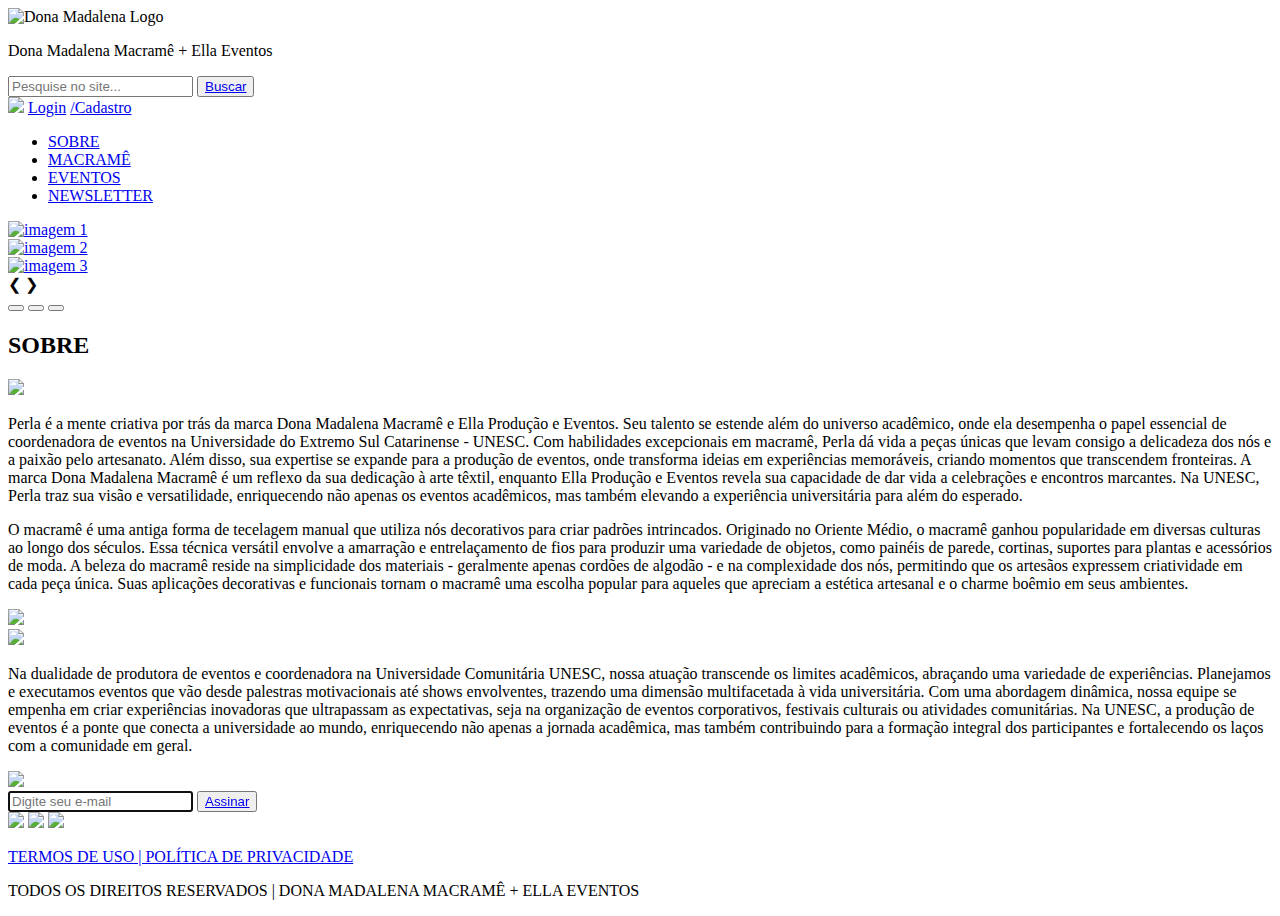
==== index.html @ 3f22d065 "Add files via upload" ====
<!DOCTYPE HTML>
<html lang="pt">

<head>
    <meta charset="utf-8">
    <meta name="author" content="Danielli de Oliveira Machado & Nathan Rodrigues Gava">
    <meta name="description" content="Dona Madalena Macramê + Ella Produção de Eventos Website">
    <link rel="stylesheet" href="./css/estilo.css">
    <title>Dona Madalena + Ella</title>
    <link rel="icon" type="image/x-icon" href="./img/logo madalena.png">
    <meta name="viewport" content="width=device-width, initial-scale=1.0, maximum-scale=1" />
    <script type="text/javascript" defer src="js/script.js"> </script>
</head>

<body>
    <header id="cabeca">
        <img id="logo" src="img/logo.png" alt="Dona Madalena Logo">
        <p>Dona Madalena Macramê + Ella Eventos</p>
        <div id="divBusca">
            <input type="text" id="txtBusca" placeholder="Pesquise no site..." />
            <button class="btnBusca"><a href="index.html" class="btnBusca">Buscar</a></button>
        </div>
        <article id="log">
            <img id="imgLogin" src="img/LOGIN.png">
            <a id="login" href="login.html">Login</a>
            <a id="cad" href="cadastro.html">/Cadastro</a>
        </article>
    </header>

    <nav>
        <ul>
            <li><a class="menu" href="#sobre1">SOBRE</a></li>
            <li><a class="menu" href="macrame.html">MACRAMÊ</a></li>
            <li><a class="menu" href="ella.html">EVENTOS</a></li>
            <li><a class="menu" href="#newsletter">NEWSLETTER</a></li>
        </ul>
    </nav>

    <main>
        <article class="slideshow-container fade">
            <section class="containers">
                <article class="info">
                    <a href="macrame.html">
                        <img src="img/img 1.png" alt="imagem 1" class="moldura">
                    </a>
                </article>
            </section>
            <section class="containers">
                <article class="info">
                    <a href="ella.html">
                        <img src="img/img 2.png" alt="imagem 2" class="moldura">
                    </a>
                </article>
            </section>
            <section class="containers">
                <article class="info">
                    <a href="https://www.unesc.net/portal/central-de-eventos">
                        <img src="img/img 3.png" alt="imagem 3" class="moldura">
                    </a>
                </article>
            </section>
            <a class="back" onclick="proxSlide(-1)">&#10094</a>
            <a class="forward" onclick="proxSlide(1)">&#10095</a>
            <article>
                <button class="dots" onclick="slideAtual(1)"></button>
                <button class="dots" onclick="slideAtual(2)"></button>
                <button class="dots" onclick="slideAtual(3)"></button>
            </article>
        </article>
        <section>
            <h2 id="sobre1">SOBRE</h2>
            <article id="soobre">
                <img src="/img/foto.png" id="foto-criadora">
                <p class="text">
                    Perla é a mente criativa por trás da marca Dona Madalena Macramê e Ella
                    Produção e Eventos. Seu talento se estende além do universo acadêmico, onde ela desempenha o papel
                    essencial de coordenadora de eventos na Universidade do Extremo Sul Catarinense - UNESC. Com
                    habilidades
                    excepcionais em macramê, Perla dá vida a peças únicas que levam consigo a delicadeza dos nós e a
                    paixão pelo artesanato. Além disso, sua expertise se expande para a produção de eventos, onde
                    transforma ideias em experiências memoráveis, criando momentos que transcendem fronteiras. A marca
                    Dona Madalena Macramê é um reflexo da sua dedicação à arte têxtil, enquanto Ella Produção e Eventos
                    revela sua capacidade de dar vida a celebrações e encontros marcantes. Na UNESC, Perla traz sua
                    visão e versatilidade, enriquecendo não apenas os eventos acadêmicos, mas também elevando a
                    experiência universitária para além do esperado.</p>
            </article>
            <article id="macram">
                <p class="text">
                    O macramê é uma antiga forma de tecelagem manual que utiliza nós decorativos para criar padrões
                    intrincados. Originado no Oriente Médio, o macramê ganhou popularidade em diversas culturas ao longo
                    dos séculos. Essa técnica versátil envolve a amarração e entrelaçamento de fios para produzir uma
                    variedade de objetos, como painéis de parede, cortinas, suportes para plantas e acessórios de moda.
                    A beleza do macramê reside na simplicidade dos materiais - geralmente apenas cordões de algodão - e
                    na complexidade dos nós, permitindo que os artesãos expressem criatividade em cada peça única. Suas
                    aplicações decorativas e funcionais tornam o macramê uma escolha popular para aqueles que apreciam a
                    estética artesanal e o charme boêmio em seus ambientes.</p>
                <img src="/img/macrame1.jpeg" id="macrame1">
            </article>
            <article id="eventos">
                <img src="/img/bolhas.jpg" id="evento">
                <p class="text">
                    Na dualidade de produtora de eventos e coordenadora na Universidade Comunitária UNESC, nossa atuação
                    transcende os limites acadêmicos, abraçando uma variedade de experiências. Planejamos e executamos
                    eventos que vão desde palestras motivacionais até shows envolventes, trazendo uma dimensão
                    multifacetada à vida universitária. Com uma abordagem dinâmica, nossa equipe se empenha em criar
                    experiências inovadoras que ultrapassam as expectativas, seja na organização de eventos
                    corporativos, festivais culturais ou atividades comunitárias. Na UNESC, a produção de eventos é a
                    ponte que conecta a universidade ao mundo, enriquecendo não apenas a jornada acadêmica, mas também
                    contribuindo para a formação integral dos participantes e fortalecendo os laços com a comunidade em
                    geral.</p>
            </article>
            <section>
                <img src="/img/NEWSLETTER.png" id="newsletter">
                <article class="assina">
                    <form class="formAssinatura">
                        <input type="email" placeholder="Digite seu e-mail" autofocus="true" />
                        <button class="bt-ass"><a href="index.html">Assinar</a></button>
                    </form>
                </article>
            </section>
    </main>

    <footer>
        <section>
            <article>
                <a
                    href="https://www.instagram.com/donamadalena.macrame/?utm_source=ig_web_button_share_sheet&igshid=MmVlMjlkMTBhMg=="><img
                        src="img/insta.png" class="midia"></a>
                <a href="mailto:Donamadalena.macrame@gmail.com?subject=Dona Madalena + Ella Eventos">
                    <img src="img/email.png" class="midia"></a>
                <a
                    href="https://l.instagram.com/?u=http%3A%2F%2Fwa.me%2F554899733392&e=AT25oUWbgLKiQPH84JPSX_DAbdEsKh2SO8kycEx_mnEYHHO_udLxk8jqTVwx_L58hKVkDSkeyEs9fVDgRmcGwNxeDdG_ARZ6m-bI0pXBpIhmLEuaMqmmdQ">
                    <img src="img/whats.png" class="midia"></a>
            </article>
            <article>
                <p id="termos"><a
                        href="https://legacywebsite.blob.core.windows.net/site/Fund/TermoDeUsoPoliticaPrivacidade.pdf">TERMOS
                        DE USO | POLÍTICA DE PRIVACIDADE</a></p>
                <p id="termos">TODOS OS DIREITOS RESERVADOS | DONA MADALENA MACRAMÊ + ELLA EVENTOS</p>
            </article>
        </section>
    </footer>
</body>

</html>
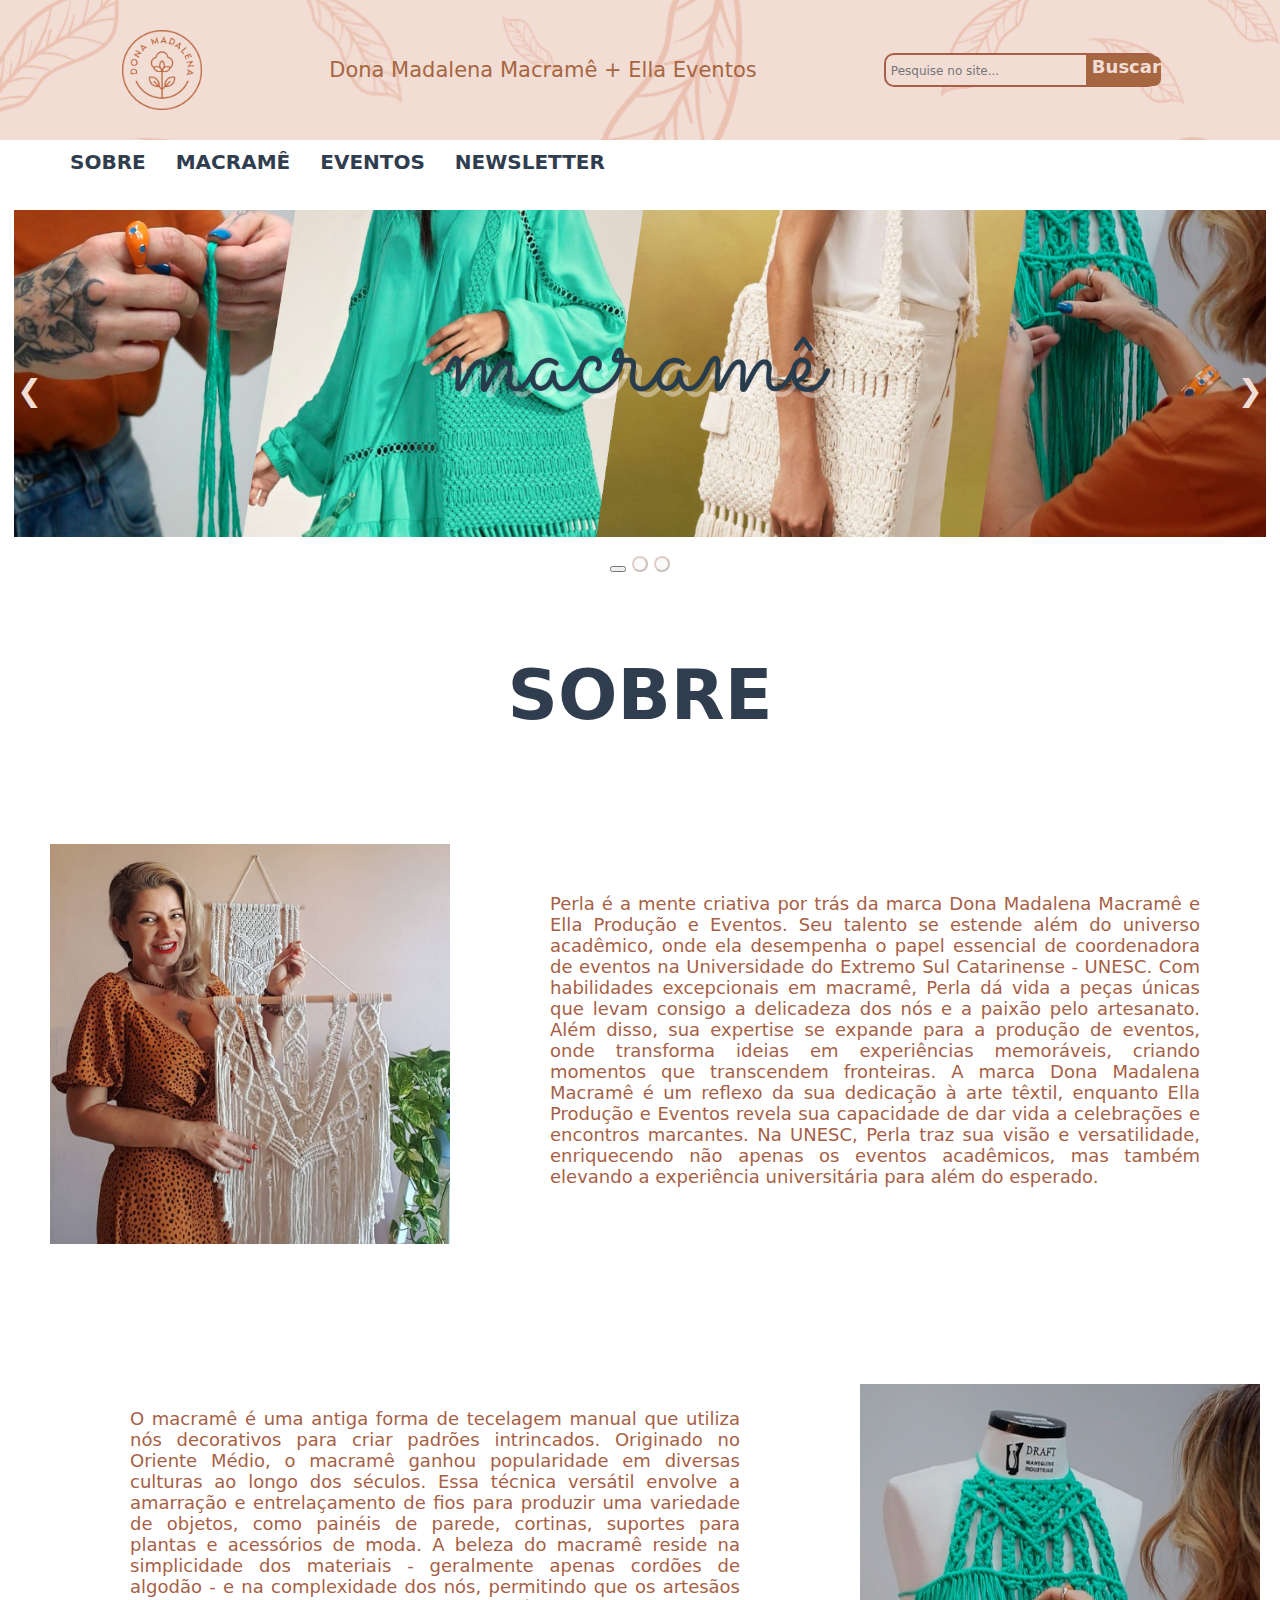
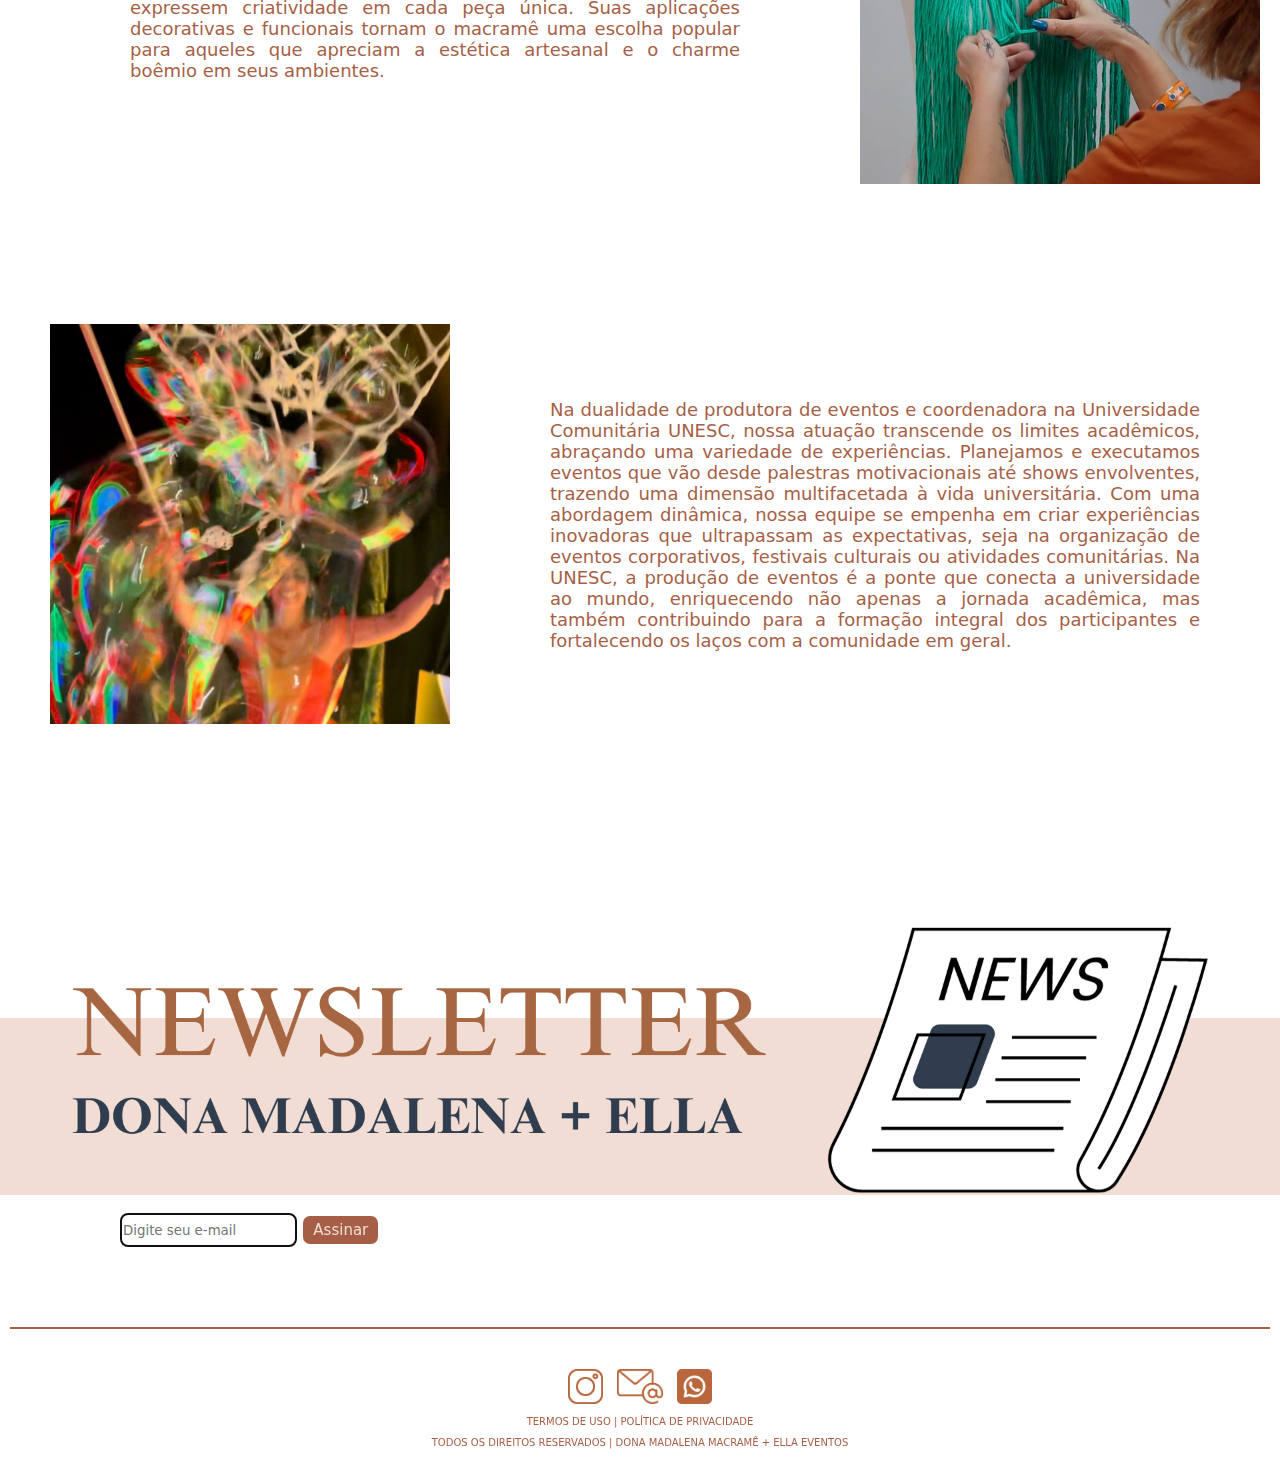
==== commit 456f2996: "Update index.html" ====
--- a/index.html
+++ b/index.html
@@ -20,11 +20,6 @@
             <input type="text" id="txtBusca" placeholder="Pesquise no site..." />
             <button class="btnBusca"><a href="index.html" class="btnBusca">Buscar</a></button>
         </div>
-        <article id="log">
-            <img id="imgLogin" src="img/LOGIN.png">
-            <a id="login" href="login.html">Login</a>
-            <a id="cad" href="cadastro.html">/Cadastro</a>
-        </article>
     </header>
 
     <nav>
@@ -142,4 +137,4 @@
     </footer>
 </body>
 
-</html>+</html>
--- a/css/estilo.css
+++ b/css/estilo.css
@@ -0,0 +1,651 @@
+/*GERAL*/
+* {
+    font-family: system-ui, -apple-system, BlinkMacSystemFont, 'Segoe UI', Roboto, Oxygen, Ubuntu, Cantarell, 'Open Sans', 'Helvetica Neue', sans-serif;
+}
+
+body {
+    padding: 0px;
+    margin: 0px;
+    background-color: #ffffff;
+}
+
+header {
+    padding: 5px;
+    display: flex;
+    flex-wrap: wrap;
+    align-items: center;
+    gap: 10px;
+    color: #a66641;
+    font-size: 20px;
+    background-color: #f2ddd5;
+    background-image: url(../img/folha.png);
+    height: 130px;
+    background-size: cover;
+    justify-content: space-evenly;
+}
+
+#logo {
+    width: 80px;
+    height: 80px;
+    margin: 10px 0px 10px 0px;
+}
+
+header p {
+    font-size: 21px;
+    position: relative;
+}
+
+#divBusca {
+    background-color: #f2ddd5;
+    border: solid 2px #a65f46;
+    border-radius: 10px;
+    width: 270px;
+    height: 30px;
+    float: right;
+}
+
+#txtBusca {
+    justify-content: center;
+    float: left;
+    color: #a66641;
+    background-color: transparent;
+    padding-left: 5px;
+    font-size: 12px;
+    height: 30px;
+    width: 190px;
+    border: none;
+}
+
+.btnBusca {
+    text-decoration: none;
+    border: none;
+    color: #f2ddd5;
+    float: inline-end;
+    height: 30px;
+    border-radius: 0 7px 7px 0;
+    width: 70px;
+    font-weight: bold;
+    background: #a66641;
+    display: flex;
+}
+
+#imgLogin {
+    margin-right: 0px;
+    width: 50px;
+    height: 50px;
+}
+
+header a {
+    font-size: 18px;
+}
+
+#login,
+#cad {
+    text-decoration: none;
+    color: #a66641;
+}
+
+nav {
+    font-size: 125%;
+    margin-top: -10px;
+    margin-bottom: 10px;
+    font-weight: bold;
+    width: 100%;
+    height: 20px;
+}
+
+li {
+    float: left;
+    list-style: none;
+    color: #a66641;
+}
+
+.menu {
+    text-decoration: none;
+    color: #2f3d4e;
+    margin-left: 30px;
+    margin-top: 0px;
+    margin-bottom: 12px;
+}
+
+main {
+    font-size: 20px;
+    color: #a65f46;
+    margin-top: 10px;
+    margin-bottom: 10px;
+    display: table;
+    flex-wrap: wrap;
+    align-items: center;
+    text-align: justify;
+}
+
+.slideshow-container {
+    position: relative;
+    text-align: center;
+    margin-top: 20px;
+}
+
+.containers {
+    display: none;
+}
+
+.info {
+    color: #f2ddd5;
+    font-size: 14px;
+    padding: 10px 14px;
+    top: 0;
+}
+
+.moldura {
+    width: 100%;
+}
+
+.back {
+    left: 0;
+    border-radius: 10px 0 0 4px;
+}
+
+.back,
+.forward {
+    cursor: pointer;
+    position: absolute;
+    top: 48%;
+    width: auto;
+    margin-top: -23px;
+    padding: 17px;
+    color: #f2ddd5;
+    font-weight: bold;
+    font-size: 30px;
+    transition: 0.4s ease;
+    border-radius: 0 5px 5px 0;
+}
+
+.forward {
+    right: 0;
+    border-radius: 4px 0 0 4px;
+}
+
+.dots {
+    cursor: pointer;
+    height: 16px;
+    width: 16px;
+    margin: 0.3px auto;
+    opacity: 0.3;
+    border-radius: 50%;
+    border-color: #a65f46;
+    display: inline-block;
+    transition: background-color 0.5s ease;
+}
+
+.enable,
+.dots:hover {
+    opacity: 1;
+    background-color: #a65f46;
+}
+
+#sobre1 {
+    text-align: center;
+    color: #2f3d4e;
+    margin-top: 80px;
+    font-size: 70px;
+}
+
+#soobre,
+#eventos {
+    margin-left: 10px;
+    align-items: center;
+    display: flex;
+}
+
+#foto-criadora {
+    align-items: center;
+    width: 400px;
+    margin: 20px;
+    margin-left: 40px;
+    margin-bottom: 120px;
+    margin-top: 50px;
+}
+
+.text {
+    text-align: justify;
+    margin-left: 80px;
+    margin-right: 80px;
+    font-size: 18px;
+    margin-top: -60px;
+}
+
+#macram {
+    margin-left: 50px;
+    align-items: center;
+    display: flex
+}
+
+#macrame1 {
+    display: inline-flex;
+    width: 400px;
+    margin: 20px;
+    margin-left: 40px;
+}
+
+#evento {
+    align-items: center;
+    width: 400px;
+    margin: 20px;
+    margin-left: 40px;
+    margin-bottom: 200px;
+    margin-top: 120px;
+}
+
+#sobre,
+#macrame,
+#ella {
+    display: flex;
+    margin-top: 15px;
+    max-width: 100%;
+    display: table;
+}
+
+#newsletter {
+    display: flex;
+    max-width: 100%;
+    display: table;
+}
+
+article .assina {
+    display: flex;
+    flex-wrap: wrap;
+    flex-direction: column;
+
+}
+
+.formAssinatura input {
+    height: 30px;
+    border: 1px solid #a65f46;
+    border-radius: 7px;
+    margin-left: 120px;
+    margin-top: 18px;
+    margin-bottom: 10px;
+}
+
+.bt-login,
+.bt-cad,
+#btnemail,
+.bt-ass {
+    padding: 5px 10px;
+    background: #a65f46;
+    border-radius: 7px;
+    border: none;
+}
+
+.bt-login a,
+.bt-cad a,
+.btnemail a,
+.bt-ass a {
+    font-size: 15px;
+    text-decoration: none;
+    color: #f2ddd5;
+}
+
+footer {
+    color: #a65f46;
+    border-top: 2px solid #a65f46;
+    margin: 10px;
+    padding: 10px;
+    flex-wrap: wrap;
+    flex-direction: column;
+    text-align: center;
+    font-size: 10px;
+    margin-top: 70px;
+}
+
+.midia {
+    max-height: 35px;
+    margin-left: 5px;
+    margin-right: 5px;
+    gap: 20px;
+    margin-top: 30px;
+}
+
+#termos {
+    text-decoration: none;
+}
+
+#termos a {
+    text-decoration: none;
+    color: #a65f46;
+}
+
+.menu1 {
+    text-decoration: none;
+    color: #a66641;
+    margin-left: 30px;
+    margin-top: 0px;
+    margin-bottom: 12px;
+    font-size: 22px;
+    justify-content: space-evenly;
+}
+
+.page {
+    margin-top: 10px;
+    margin-bottom: 10px;
+    padding: 5px;
+    display: flex;
+    flex-direction: column;
+    align-items: center;
+    justify-content: center;
+}
+
+.formLogin {
+    margin-top: 20px;
+    color: #a65f46;
+    width: 300px;
+    display: flex;
+    flex-direction: column;
+    background-color: #fff;
+    border-radius: 7px;
+    padding: 40px;
+    box-shadow: 10px 10px 40px rgba(0, 0, 0, 0.1);
+    gap: 5px;
+    box-shadow: #a66641 1px 1px 20px;
+}
+
+.formLogin input {
+    height: 20px;
+    border: 1px solid #a65f46;
+    border-radius: 7px;
+}
+
+#forgot {
+    font-size: 10px;
+    text-align: center;
+    margin-top: 14px;
+    text-decoration: none;
+    color: #a66641;
+}
+
+.page h2 {
+    color: #a65f46;
+}
+
+.bt-cad {
+    margin-top: 20px;
+}
+
+#mac,
+#sobre-o-macrame {
+    margin-top: 70px;
+    text-align: center;
+    color: #2f3d4e;
+    justify-content: space-evenly;
+}
+
+#sobre-o-macrame {
+    margin: auto 10px;
+}
+
+#img-macrame {
+    flex-wrap: wrap;
+    gap: 10px;
+    display: flex;
+    justify-content: center;
+
+}
+
+.fotoMac,
+.fotoElla {
+    width: 250px;
+    margin: 20px;
+    margin-left: 40px;
+}
+
+.fotoMac:hover,
+.fotoElla:hover {
+    transform: scale(1.15);
+    transition: all 225ms ease-out;
+}
+
+
+
+
+
+
+
+
+
+/* TABLET */
+@media (min-width: 481px) and (max-width: 768px) {
+    header {
+        height: 150px;
+        padding: 5px;
+        gap: 20px;
+        font-size: 30px;
+        margin-top: 0px;
+        justify-content: center;
+        display: flex;
+        flex-wrap: wrap;
+    }
+
+    #logo {
+        height: 50px;
+        margin-top: 20px;
+        width: max-content;
+    }
+
+
+    header a {
+        font-size: 14px;
+    }
+
+    header p {
+        font-size: 15px;
+        margin-right: 30px;
+    }
+
+    header #log,
+    header #divBusca {
+        margin-top: -30px;
+        margin-bottom: 10px;
+    }
+
+
+    #divBusca {
+        width: 180px;
+        height: 24px;
+        display: inline-flex;
+    }
+
+    #txtBusca {
+        height: 24px;
+        width: 130px;
+    }
+
+    .btnBusca {
+        height: 24px;
+        width: 45px;
+        font-weight: bold;
+        font-size: 10px;
+        align-items: center;
+    }
+
+    #imgLogin {
+        height: 38px;
+        width: max-content;
+        margin-left: 10px;
+    }
+
+    nav {
+        font-size: 25px;
+        align-items: center;
+        justify-content: center;
+    }
+
+    li {
+        font-size: 15px;
+    }
+
+    main {
+        justify-content: center;
+        margin-left: 10px;
+        margin-right: 10px;
+    }
+
+    .midia {
+        height: 30px;
+        width: max-content;
+
+    }
+
+    #sobre1 {
+        justify-content: center;
+        margin-top: 60px;
+        font-size: 40px;
+        margin-bottom: 100px;
+    }
+
+    .text {
+        margin-left: 10px;
+        margin-right: 30px;
+        font-size: 23px;
+    }
+
+    #foto-criadora,
+    #macrame1,
+    #evento {
+        width: 200px;
+        margin-left: 0px;
+    }
+
+    #macram p {
+        margin-top: 50px;
+        margin-left: -25px;
+        margin-bottom: 100px;
+        font-size: 20px;
+    }
+
+    #soobre p,
+    #eventos p {
+        font-size: 20px;
+    }
+
+    #newsletter {
+        margin-top: 80px;
+    }
+
+    footer {
+        font-size: 10px;
+    }
+
+    .menu1 {
+        font-size: 14px;
+        margin-top: 20px;
+        margin-left: 0px;
+    }
+}
+
+
+
+
+
+
+
+
+
+/* CELULAR */
+@media (max-width: 481px) {
+    header {
+        height: 150px;
+        font-size: 12px;
+        margin-top: 0px;
+        justify-content: center;
+        display: flex;
+        justify-content: space-evenly;
+    }
+
+    header a {
+        font-size: 12px;
+    }
+
+    #logo {
+        margin-left: 12px;
+        height: 40px;
+        width: max-content;
+        margin-top: 30px;
+        margin-bottom: 0px;
+    }
+
+    #imgLogin {
+        height: 33px;
+        width: max-content;
+        margin-left: 10px;
+    }
+
+    header p {
+        font-size: 18px;
+        margin-left: -24px;
+        margin-top: 30px;
+
+        margin-bottom: 0px;
+    }
+
+    #divBusca {
+        width: 140px;
+        height: 24px;
+        display: inline-flex;
+    }
+
+    #txtBusca {
+        height: 24px;
+        width: 90px;
+        font-size: 10px;
+    }
+
+    .btnBusca {
+        height: 24px;
+        width: 45px;
+        font-weight: bold;
+        font-size: 10px;
+        align-items: center;
+        display: flex;
+    }
+
+    li {
+        margin-left: 0px;
+        font-size: 12px;
+        display: flex;
+    }
+
+    #sobre1 {
+        margin-top: 30px;
+        margin-bottom: 130px;
+        font-size: 30px;
+    }
+
+    #foto-criadora,
+    #evento,
+    #macrame1 {
+        width: 150px;
+    }
+
+    .text {
+        margin-left: 10px;
+        margin-right: 30px;
+        font-size: 12px;
+    }
+
+    #macram p {
+        margin-top: 70px;
+        margin-left: -25px;
+        margin-bottom: 100px;
+    }
+
+    #macrame1 {
+        margin-left: 0px;
+    }
+
+    .menu1 {
+        font-size: 18px;
+        margin-top: 45px;
+        margin-left: 0px;
+    }
+
+}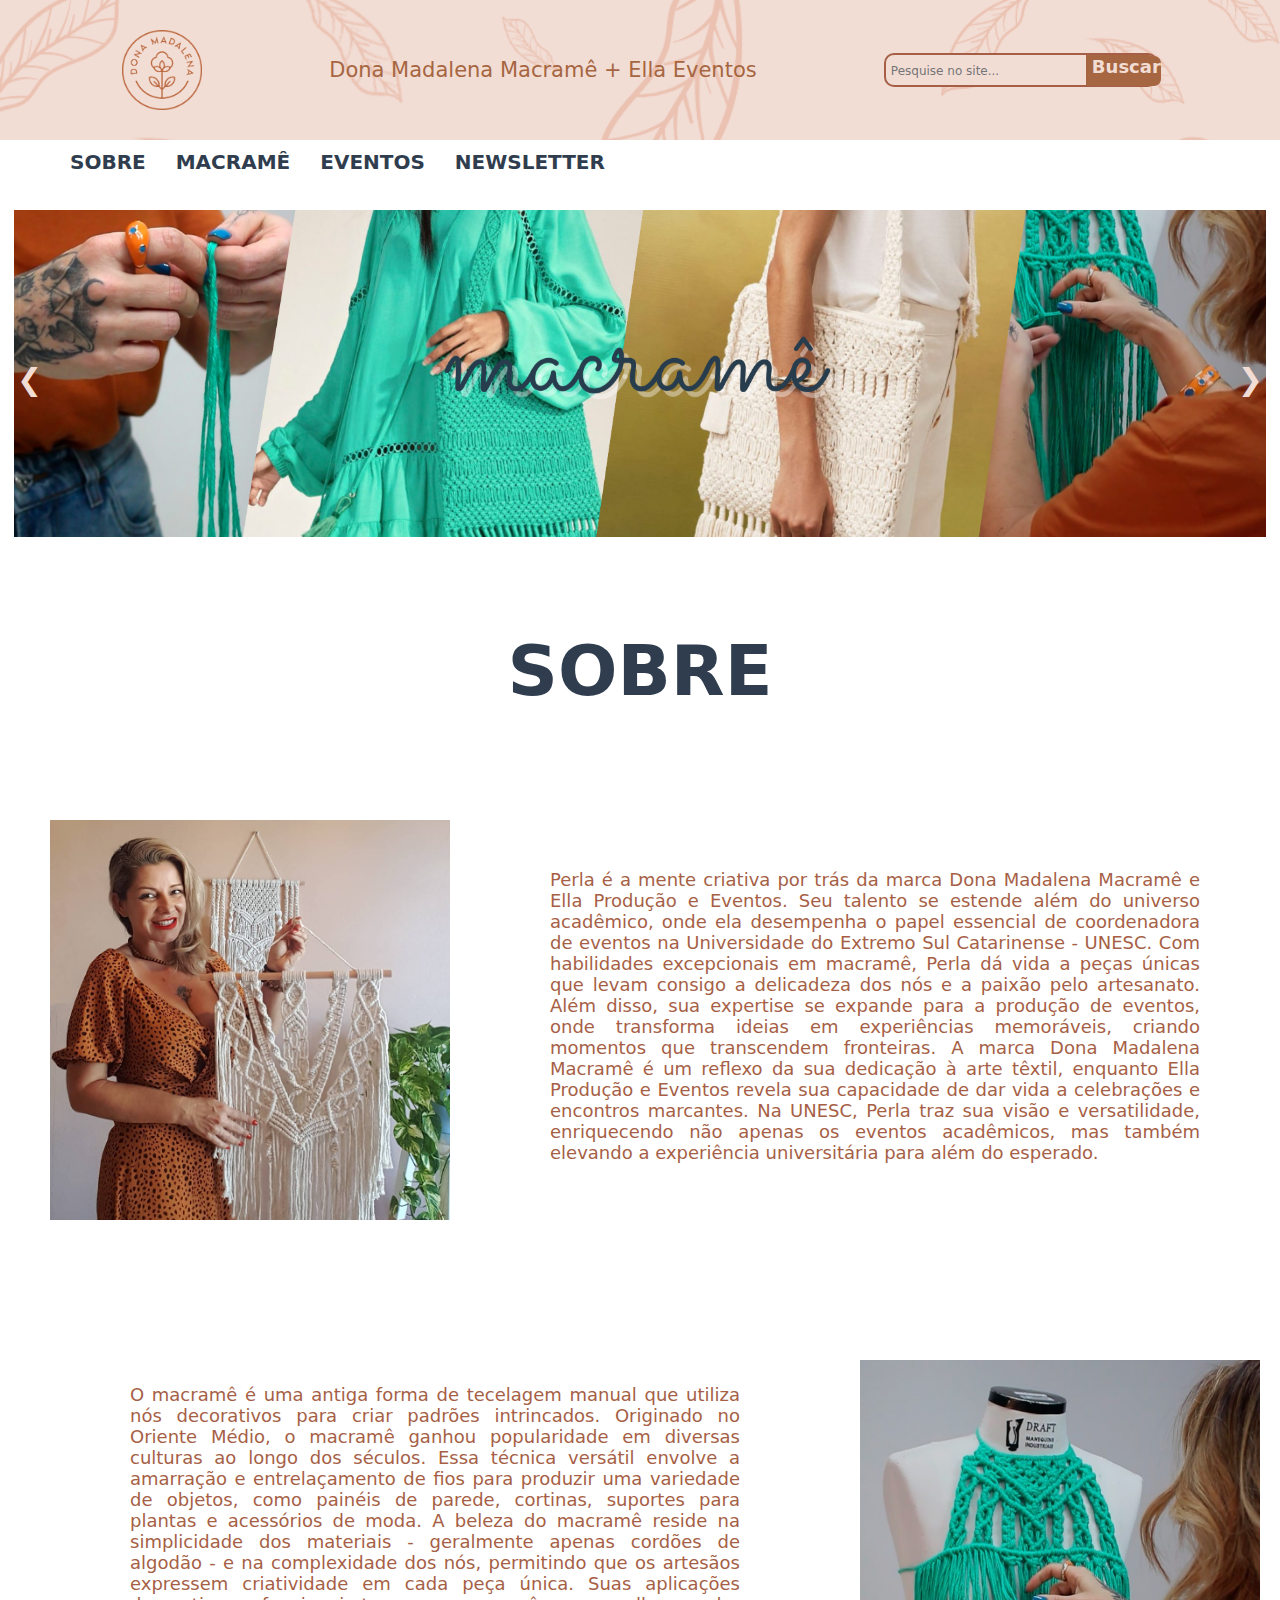
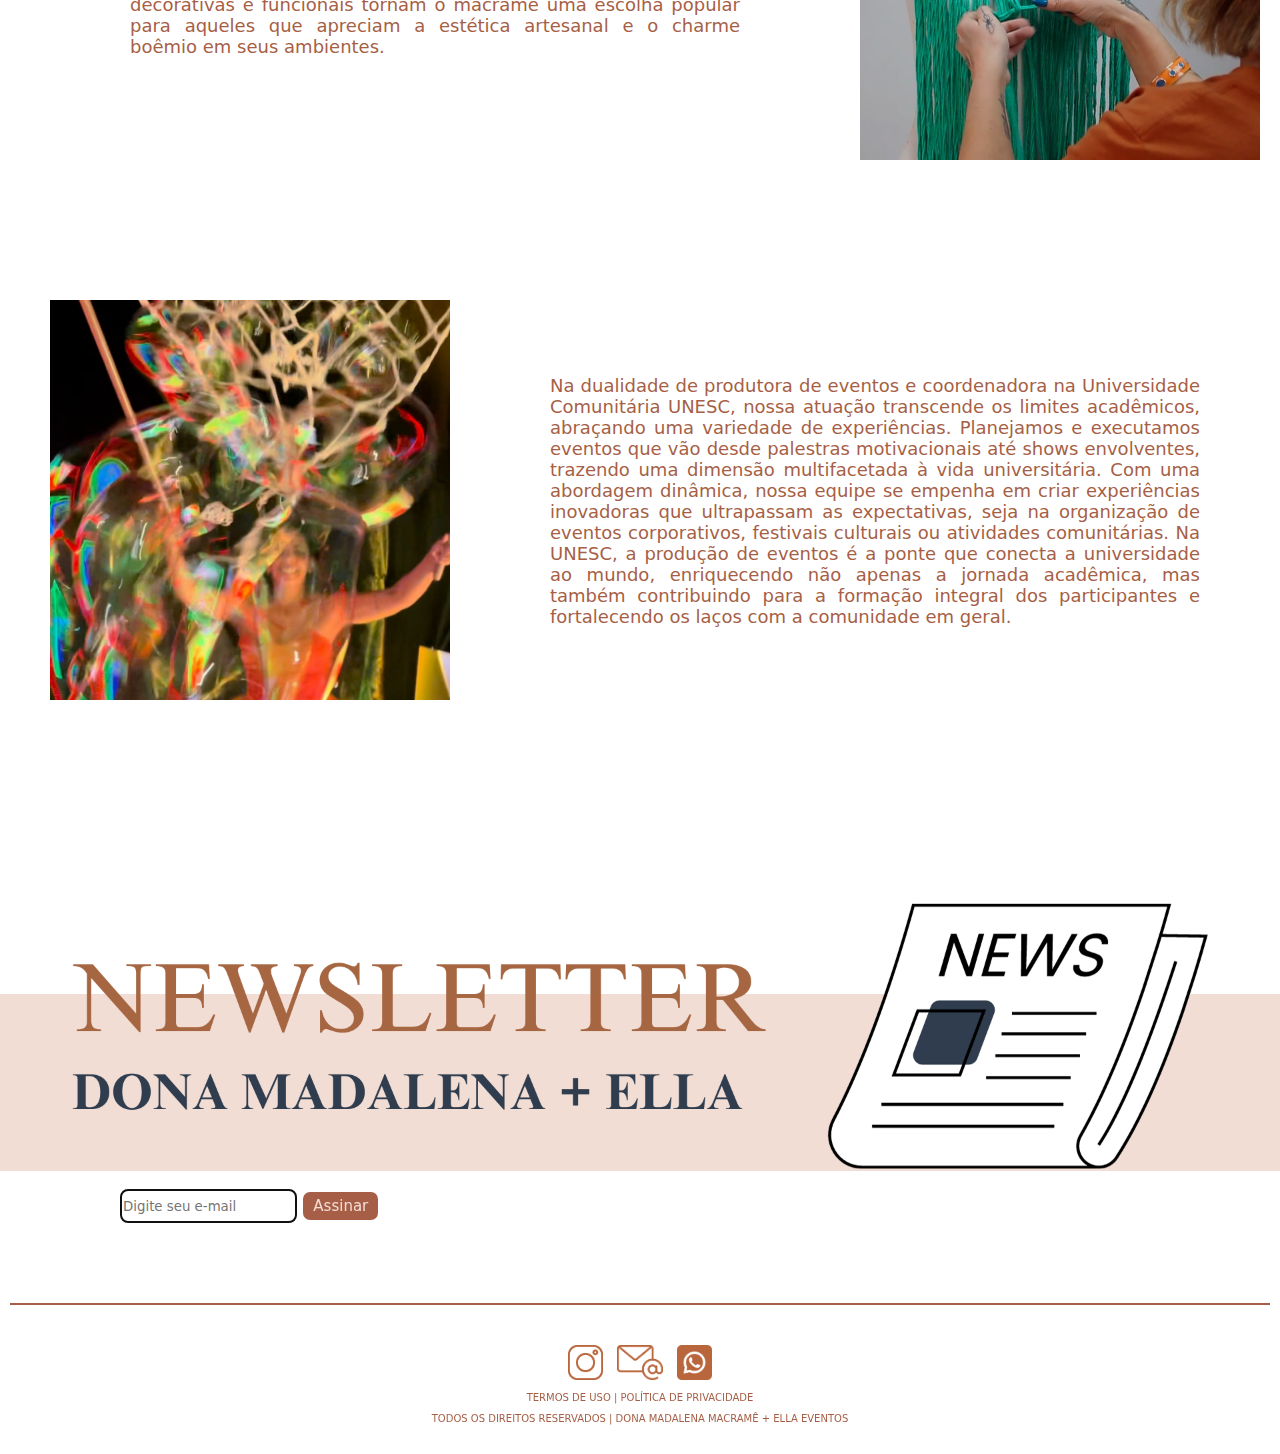
==== commit 84115202: "Update index.html" ====
--- a/index.html
+++ b/index.html
@@ -56,11 +56,6 @@
             </section>
             <a class="back" onclick="proxSlide(-1)">&#10094</a>
             <a class="forward" onclick="proxSlide(1)">&#10095</a>
-            <article>
-                <button class="dots" onclick="slideAtual(1)"></button>
-                <button class="dots" onclick="slideAtual(2)"></button>
-                <button class="dots" onclick="slideAtual(3)"></button>
-            </article>
         </article>
         <section>
             <h2 id="sobre1">SOBRE</h2>
